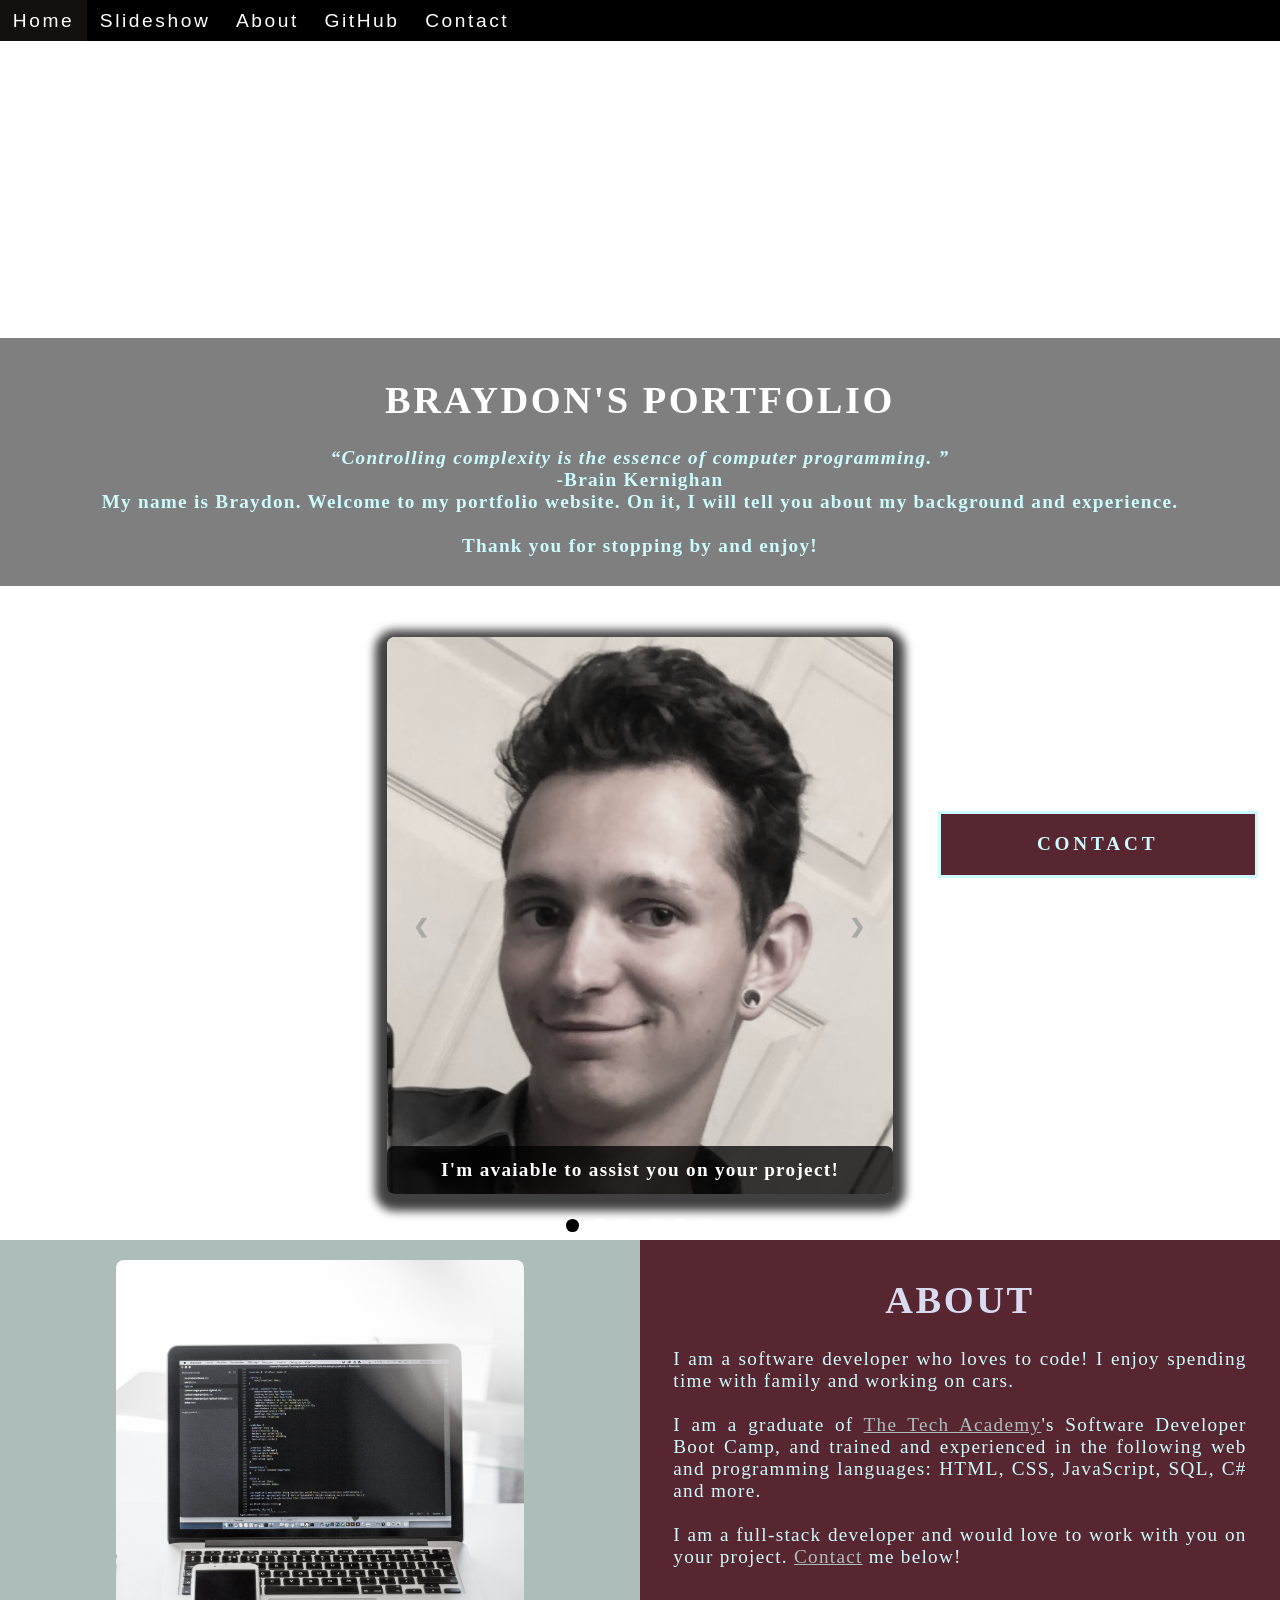
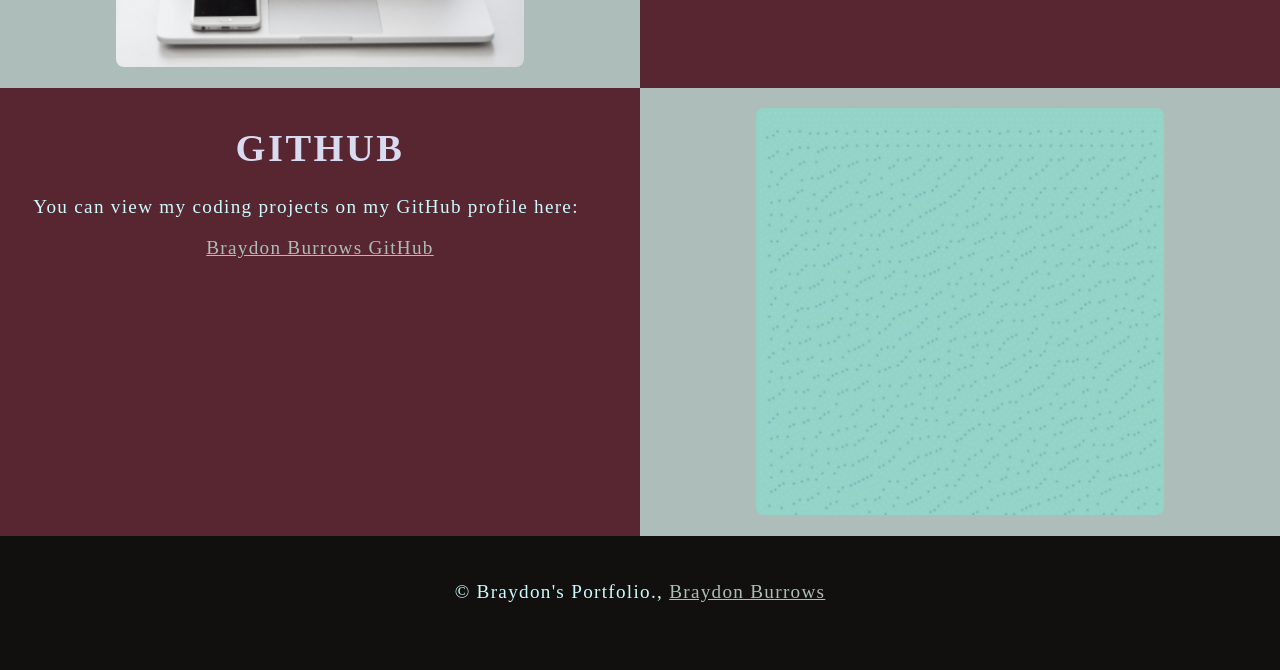
==== index.html @ d096a39b "Update index.html" ====
﻿<!DOCTYPE html>
<html>

<!-- Head -->
    <head>
        <meta charset="UTF-8">
        <title>Braydon Burrows </title>
        <link rel="stylesheet" type="text/css" href="./CSS/personal_port.css">
        <script src="./JS/Personal_Port.js"></script>
        <script src="https://ajax.googleapis.com/ajax/libs/jquery/3.4.0/jquery.min.js"></script> <!-- We use a little bit of jQuery on this site now -->
    </head>

<!-- Body -->
<body class="Background">
<!-- Fade in effect -->
<!-- This script and function controls our fade in effect -->
<script> 
    document.body.className += ' fade-out';
        $(function() {
            $('body').removeClass('fade-out');
        }
    );

</script>

    <!-- Navbar -->
        <div class="Navbar">
            <a class="active" href="#Home">Home</a>
            <a href="#Slideshow">Slideshow</a> <!-- This is a new section -->
            <a href="#About">About</a>
            <a href="#GitHub">GitHub</a>
            <a onclick="openForm()">Contact</a> <!-- This makes it so that our openForm function runs when we click Contact on the nav bar -->
        </div>

        <!-- This allows us to close the form when we click outside the navbar and first heading -->
 <div class="btn cancel" onclick="closeForm()">

<!-- Home -->
    <div id="Home">
        <br> <!-- Breaks inserted to add spacing between navbar and first heading -->
        <br>

<!-- Video -->
        
        <video autoplay muted loop id="Typing_Video"> <!-- Makes the video play automatically, on a loop and with no sound -->
            <source src="./video/Typing.mp4" type="video/mp4">
            Your browser does not support HTML5 video. <!-- Display message if video fails to run -->
        </video>
    </div>

<!-- Video text -->
        <div class="Video_Text">
            <h1 style="color: white;">Braydon's Portfolio</h1>
                <p>
                    <strong>
                        <center>
                            <q>Controlling complexity is the essence of computer programming.
                            </q>
                            <br>-Brain Kernighan
                            <br>
                            My name is Braydon. Welcome to my portfolio website. On it, I will tell you about my background and experience.<br>
                            <br>Thank you for stopping by and enjoy!
                        </center>
                    </strong>
                </p>
        </div>

<!-- Slideshow section -->
    <div id="Slideshow">
        <div id="Slideshow_Background">
            <div id="Slideshow_Container">

                <div class="mySlides fade">
                    <div class="Slide_Number">1 / 6</div>
                    <img class="Slide_Show_Images" src="./image/me.jpg" style="width: 100%;"> <!-- add image of self once I have one-->
                    <div class="text">I'm avaiable to assist you on your project!</div>
                </div>

                <div class="mySlides fade">
                    <div class="Slide_Number">2 / 6</div>
                    <img class="Slide_Show_Images" src="./image/HTML_CSS_and_JavaScript.jpeg" style="width: 100%;"> 
                    <div class="text">I am a full-stack software developer,<br> trained in:<br>HTML, CSS, JavaScript,</div>
                </div>

                <div class="mySlides fade">
                    <div class="Slide_Number">3 / 6</div>
                    <img class="Slide_Show_Images" src="./image/Python.png" style="width: 100%;"> 
                    <div class="text">the popular programming language Python,</div>
                </div>

                <div class="mySlides fade">
                    <div class="Slide_Number">4 / 6</div>
                    <img class="Slide_Show_Images" src="./image/C_Sharp_and_Dot_NET.png" style="width: 100%;"> 
                    <div class="text">C#, .NET Framework, ASP.NET, MVC,</div>
                </div>

                <div class="mySlides fade">
                    <div class="Slide_Number">5 / 6</div>
                    <img class="Slide_Show_Images" src="./image/SQL_and_Database.jpg" style="width: 100%;"> 
                    <div class="text">back end development, databases, and SQL.</div>
                </div>

                <div class="mySlides fade">
                    <div class="Slide_Number">6 / 6</div>
                    <img class="Slide_Show_Images" src="./image/Coding_1.jpg" style="width: 100%;"> 
                    <div class="text">
                        <a onclick="openForm()" href="#Contact" style="color: white;">Contact me now!</a>
                    </div>
                </div>

                <a class="Previous" onclick="plusSlides(-1)">&#10094</a>
                <a class="Next" onclick="plusSlides(1)">&#10095</a>

            </div>
        <br>

            <div style="text-align: center;">
                <span class="dot" onclick="currentSlide(1)"></span>
                <span class="dot" onclick="currentSlide(2)"></span>
                <span class="dot" onclick="currentSlide(3)"></span>
                <span class="dot" onclick="currentSlide(4)"></span>
                <span class="dot" onclick="currentSlide(5)"></span>
                <span class="dot" onclick="currentSlide(6)"></span>
           
            </div>
        </div>
    </div>

<!-- We included our JS function within this file to ensure it was given precedence, this function covers the slideshow -->
    <script>
        var slideIndex = 1;
            showSlides(slideIndex);
        function plusSlides(n) {
            showSlides(slideIndex += n);
        }
        function currentSlide(n) {
            showSlides(slideIndex = n);
        }
        function showSlides(n) {
            var i;
            var slides = document.getElementsByClassName("mySlides");
            var dots = document.getElementsByClassName("dot");
                if (n > slides.length) {slideIndex = 1}
                if (n < 1) {slideIndex = slides.length}
                    for (i = 0; i < slides.length;i++) {
                        slides[i].style.display = "none";
                    }
                    for (i = 0; i < dots.length;i++) {
                        dots[i].className = dots[i].className.replace(" active", "");
                    }
                slides[slideIndex-1].style.display = "block";
                dots[slideIndex-1].className += " active";
        }
    </script>

<!-- About section -->
        <div class="Row" id="About">
            <div class="Column_2"> <!-- Left column -->
               <img src="./image/Development.jpg" alt="Laptop">
            </div>

            <div class="Column_1"> <!-- Right column-->
                <h1>About</h1>
                    <p>I am a software developer who loves to code! I enjoy spending time with family and working on cars.<br><br>I am a graduate of <a href="https://www.learncodinganywhere.com" target="_blank">The Tech Academy</a>'s Software Developer Boot Camp, and trained and experienced in the following web and programming languages: HTML, CSS, JavaScript, SQL, C# and more.<br><br>I am a full-stack developer and would love to work with you on your project. <a href="#Contact">Contact</a> me below!</p>
            </div>
        </div>

<!-- GitHub section -->
    <div class="Row" id="GitHub">
        <div class="Column_1"> <!-- Left column-->
            <h1>GitHub</h1>
                <p>You can view my coding projects on my GitHub profile here:<br>
                    <center><a href="https://github.com/Godki0" target="_blank">Braydon Burrows GitHub</a></center></p>
        </div>

        <div class="Column_2"> <!-- Right column -->
              <a><img src="./Python/Circle.gif" alt="GitHub"></a>
        </div>
    </div>
</div>

<!-- Contact section -->
        <div id="Contact">
            <button onclick="openForm()" class="Pop_Up_Button"> CONTACT </button>
                <div class="form-popup" id="myForm">
                    <form action="https://formspree.io/mvoqajoy" method="POST" class="form-container"> <!-- Here we are using a free online service from https://formspree.io/ to send our contact form to an email address of our choosing - note: it will not run unless live on the internet, you have to push it to your online website first -->
                    <h1>Contact</h1>
                        <label for="name"><b>Name</b></label>
                        <input type="text" placeholder="Type your name here" name="name" required>
                        <label for="phone"><b>Phone</b></label>
                        <input type="text" placeholder="Enter your phone number here" name="phone">
                        <label for="email"><b>Email</b></label>
                        <input type="text" placeholder="Type your email address here" name="email" required>
                        <label for="message"><b>Message</b></label>
                        <input type="text" placeholder="Type your message here" name="message">

                        <button type="submit" class="btn">SUBMIT</button>
                        <button type="button" class="btn cancel" onclick="closeForm()">CLOSE</button>
                    </form>
                </div>
        </div>

<!-- Footer secton -->
        <footer>
            <p>
                <center>&copy Braydon's Portfolio., <a href="https://github.com/Godki0"> Braydon Burrows</a></center><br>
            </p>
        </footer>
</body>
</html>
---- CSS/personal_port.css ----
html {
    scroll-behavior: smooth; /* This ensures that the page scrolling is smooth when the nav bar is clicked */
}

/* Body */
body {
    margin: 0%; /* This ensures our site displays all the way to the edge of the browser screen */
    opacity: 1; /* This and transition affect the page loading fade in effect */
    transition: 3s opacity; /* This causes a 3 second fade in, you can change this time if you choose */
    letter-spacing: .2vw;
    font-family: Avant Garde, Helvetica;
    font-size: 1.5vw;
}

/* This section contributes to the fade effect for the page that occurs when the page is loaded */
body.fade-out {
    opacity: .1; /* This sets the level of opacity at the start of page load */
    transition: none;
}

/* Navbar */
.Navbar {
    overflow: hidden; /* This ensures that any content that overflows beyond the boundary of our navbar is not displayed */
    background-color: black; /* This colors the navbar black */
    position: fixed; /* This keeps the navbar at the top of the screen as we scroll */
    top: 0; /* This ensures no space is displayed above the navbar */
    width: 100%; /* This makes the navbar span the entire width of the page */
    z-index: 1; /* This ensures other elements don't display over the navbar */
    position: fixed;
    -webkit-animation: moveNav 5s;
    animation: moveNav 5s;
}

/* Navbar text */
.Navbar a {
    float: left; /* This specifies that the text floats on the Left on the navbar */
    display: block; /* This ensures that other text will be displayedon the same line or row, instead of a new line */
    color: white; /* this is the font color for text on our navbar */
    padding: .75vw 1vw; /* This adds padding around our text */
    text-decoration: none; /* This gets rid of the underlines under the text on our navbar */
    font-family: Avant Garde, Helvetica; /* This specifies the font family for text on our navbar */
    font-size: 1.5vw; /* This specifies the font size for the text on our navbar */
    text-align: center; /* This centers the text within its container */
    position: relative;
    -webkit-animation: movenavText 5.75s;
    animation: movenavText 5.75s;
    letter-spacing: .2vw;
}

/* The animation effect for moving the navbar in from above the top screen upon page load */
@keyframes moveNav {
    from {left: -100vw;}
    to {left: 0vw;}
}

/* This animation effect for moving the navbar in from above the top of the screen upon page load */
@keyframes movenavText {
    from {top: -100vw;}
    to {top: 0vw;}
}

@keyframes movevideoText {
    from {top: -100vw;}
    to {top: 0px;}
}

/* Navbar hover effect */
.Navbar a:hover {
    background-color: #d9dbf1; /* This defines the background color that will display when you hover over the text on the navbar */
    color: red; /* This defines the font color that will display when you hover over the text on the navbar */
    font-weight: bold; /* This makes the text on the navbar bold when hovered over */
    cursor: pointer;
    -webkit-transition-duration: 1s;
    transition-duration: 1s;
}

/* Navbar home button */
.Navbar a.active { /* The active selector styles a link */
    background-color: #12100e; /* This specifies the background color behind the Home button on the navbar */
}

@keyframes zoominoutsinglefeatured {
    0% {
        transform: scale(1.5,1.5);
    }
    100% {
        transform: scale(1,1);
    }
}

/* video */
#Typing_Video {
    position: fixed; /* This fixes our video to the page */
    right: 0; /* This ensures no space between the edge of the video and the edge of the page */
    bottom: 0; /* This ensures no space between the edge of the video and the edge of the page */
    min-height: 100%; /* This ensures the video is displayed across the full height of the page */
    top: 0;
    z-index: -1;
    animation: zoominoutsinglefeatured 5s;
}

/* Text over the video */
.Video_Text {
    background: rgba(0, 0, 0, 0.5); /* This provides a semi-transparent background for the text to sit over */
    color: #ccfbfe;
    width: 100%;
    padding-top: .1vh; /* This adds padding around text so that the background goes slightly beyond the text */
    padding-bottom: 1vh;
    margin-top: 23%;
    position: relative;
    -webkit-animation: moveNav 4s;
    animation: movevideoText 4s;
}

/* Slideshow Styling */
#Slideshow_Background {
    background-color: rgba(255, 255, 255, 0.35); / * This creates a slightly traanparent white background that's placed over the video */
}

.mySlides {
    display: none;
}

@-webkit-keyframes fade {
    from {opacity: .4;}
    to {opacity: 1;}
}

@keyframes fade {
    from {opacity: .4;}
    to {opacity: 1;}
}

/* Slideshow section / container */
#Slideshow_Container {
    width: 39.5vw;
    height: auto;
    padding-top: 4%;
    position: relative;
    margin: auto;
}

/* Images contained within slideshow */
.Slide_Show_Images {
    vertical-align: middle;
    height: auto;
    box-shadow: 0px 5px 10px 12px rgba(0, 0, 0, .75);
}

/* Next and previous buttons */
.Previous, .Next {
    cursor: pointer;
    position: absolute;
    top: 50%;
    width: auto;
    padding: 2vw;
    margin-top: -0vw;
    color: darkgray;
    font-weight: bold;
    font-size: 1.5vw;
    border-radius: 0 3px 3px 0;
    user-select: none;
    transition: 0.6s ease;
}

/* Positioning the right-hand next button */
.Next {
    right: 0;
    border-radius: 3px 0 0 3px;
}

/* Hover effect on slide show buttons */
.Previous:hover, .Next:hover {
    background-color: rgba(0, 0, 0, 0.8);
    color: white;
}

/* Slideshow text */
.text {
    color: white;
    padding: 1vw;
    position: absolute;
    bottom: 0;
    width: 100%;
    text-align: center;
    font-family: Perpetua, Rockwell Extra Bold;
    letter-spacing: .1vw;
    font-size: 1.5vw;
    background-color: rgba(0, 0, 0, 0.75);
    font-weight: bold;
    border-radius: 7px 7px 7px 7px;
}

/* Number text (1/6,2/6,3/6, etc.)- we have set this display to none = hidden */
.Slide_Number {
    color: white;
    position: absolute;
    top: 0;
    font-family: Perpetua, Rockwell Extra Bold;
    letter-spacing: .1vw;
    font-size: 1.5vw;
    font-weight: bold;
    display: none;
}

/* The dots under the slideshow */
.dot {
    cursor: pointer;
    height: 1vw;
    width: 1vw;
    margin: .25vw;
    background-color: white;
    border-radius: 50%;
    display: inline-block;
    transition: background-color 0.6s ease;
    position: relative;
    z-index: 1;
}

/*Hover effect for slideshow dots */
.active, .dot:hover {
    background-color: black;
}

/*fading animation for slideshow */
.fade {
    -webkit-animation-name: fade;
    -webkit-animation-duration: 1.5s;
    animation-name: fade;
    animation-duration: 1.5s;
}

/* Table - this section covers the styling of the columns and rows within our tables */
* { /* The asterisk is a universal selector that applies this effect to all elements on the page */
    box-sizing: border-box; /* This creates a box with a border within which we will place most of our text */
}

.Column_1 {
    float: left;
    width: 50%; /* This ensures one column takes up half the page width */
    padding: 1.6%;
    height: 448px; /* This sets the height of our column at 400 pixels- if you change the text widthin the columns, you will need to adjust the column heights accordingly */
    background-color: #582630;
}

.Column_2 {
    float: left;
    width: 50%;
    padding: 1.6%;
    height: 448px;
    background-color: #acbdba;
}


.Row:after { /* This inserts something after the content of selected elements */
    content: ""; /* By leaving this blank, we are allowing the footer (covered lower down) to be displayed - removing it makes the footer overwrite a column */
    display: table; /* The display property specifies the type of display behavior; the table value tells the browser to treat the element as a table */
    clear: both; /* This clears any other elements from floating on the left or right of an element */
}

/* Heading 1 elements */
h1 {
    text-transform: uppercase; /* We are capitalizing our headings */
    font-family: "Trebuchet MS", Optima;
    text-align: center;
    margin-top: 3%; /* We are adding small margin above the headings */
    color: #d9dbf1;
}

/* Paragraph elements */
p {
    font-family: Perpetua, Rockwell Extra Bold;
    text-align: justify;
    letter-spacing: .1vw; /* This expands the text slightly */
    font-size: 1.5vw;
    padding-left: 1vw;
    padding-right: 1vw;
    color: #ccfbfe;
}

/* Center align elements - this embraces all centered text */
center {
    font-family: Perpetua, Rockwell Extra Bold;
    text-align: center;
    letter-spacing: .1vw;
    font-size: 1.5vw;
    padding-left: 5vw;
    padding-right: 5vw;
}

/* Anchor elements */
a {
    color: #acbdba; /* We are ensuring all links are grayish */
}

/* Qutation elements */
q {
    font-style: italic;
    font-weight: bold;
}

/* Images elements */
img {
    filter: grayscale(75%); /* This rids our pictures of 75% of their color */
    border-radius: 8px; /* This cuaes our images to have slightly rounded edges */
    max-width: 100%;
    height: 100%;
    margin: auto auto auto auto; /* This in combination with margin-right: auto centers our images */
    display: block; /* By specifying block display we can ensure our images are able to be centered */
}

/* Center align element hover */
center:hover {
    transition: transform 2s;
    transform: scale(1.1);
}

/* Pargraph element hover effect */
p:hover {
    color: #00004d;
    transition: transform 1s;
    transform: scale(1.01);
}

/* Heading 1 element hover effect */
h1:hover {
    color: black;
    font-weight: normal; /* Makes the text no longer bold when hovered over */
}

/* Image element hover effect */
img:hover {
    filter: grayscale(5%); /*brings back most of the image color when hovered over */
    transition: transform 1s;
    transform: scale(1.1);
}

/* Contact form styling */

@keyframes movePopup {
    from {right: -40vw;}
    to {bottom: 1.75vw;}
}

/* Button used to open the contact form - fixed at the bottom of the page */
.Pop_Up_Button {
    bottom: 1.75vw;
    right: 1.75vw;
    width: 25vw;
    background-color: #582630;
    color: #ccfbfe;
    border: solid;
    cursor: pointer;
    position: fixed;
    -webkit-animation: movePopup 5s;
    animation: movePopup 5s;
}

/* The popup form- hidden by default */
.form-popup {
    border: 3px solid #f0f1f0;
    z-index: 8;
    display: none;
    position: fixed;
    bottom: 6px;
    right: 6px;
}

/* form styling */
.form-container {
    max-width: 49vw;
    padding: 9px;
    background-color: #582630;
    color: #ccfbfe;
}

/* Input fields */ 
.form-container input[type=text], .form-container input[type=password] {
    width: 100%;
    padding: .93vw;
    margin: .6vw 0 .6vw 0;
    border: none;
    background: Gainsboro;
    font-family: Helvetica, Avant Garde;
    font-size: 1vw;
}

/* Submit button */
.form-container .btn {
    background-color: white;
    color: black;
    border-color: black;
    margin-bottom: 1vh;
}

/* Close button */
.form-container .cancel {
    background-color: black;
    color: white;
    border-color: gray;
}

/*button styling */
button {
    font-family: "Trebuchet MS", Optima;
    letter-spacing: .3vw;
    font-size: 1.5vw;
    font-weight: bold;
    padding: 1.5vw 1.5vw;
    border-style: solid;
    cursor: pointer;
    width: 100%;
    height: auto;
}

/* Hover effect for  button */
button:hover, .form-container .btn:hover {
    color: white;
    background-color: black;
    -webkit-transition-duration: 1s;
    transition-duration: 1s;
    border-style: solid;
    border-color: silver;
}
.form-container .cancel:hover {
    color: white;
    background-color: darkred;
    -webkit-transition-duration: 1s;
    transition-duration: 1s;
    border-style: solid;
    border-color: black;
}

/* Footer element */
footer {
    padding: 2%;
    background-color: #12100e;
    color: #ccfbfe;
}
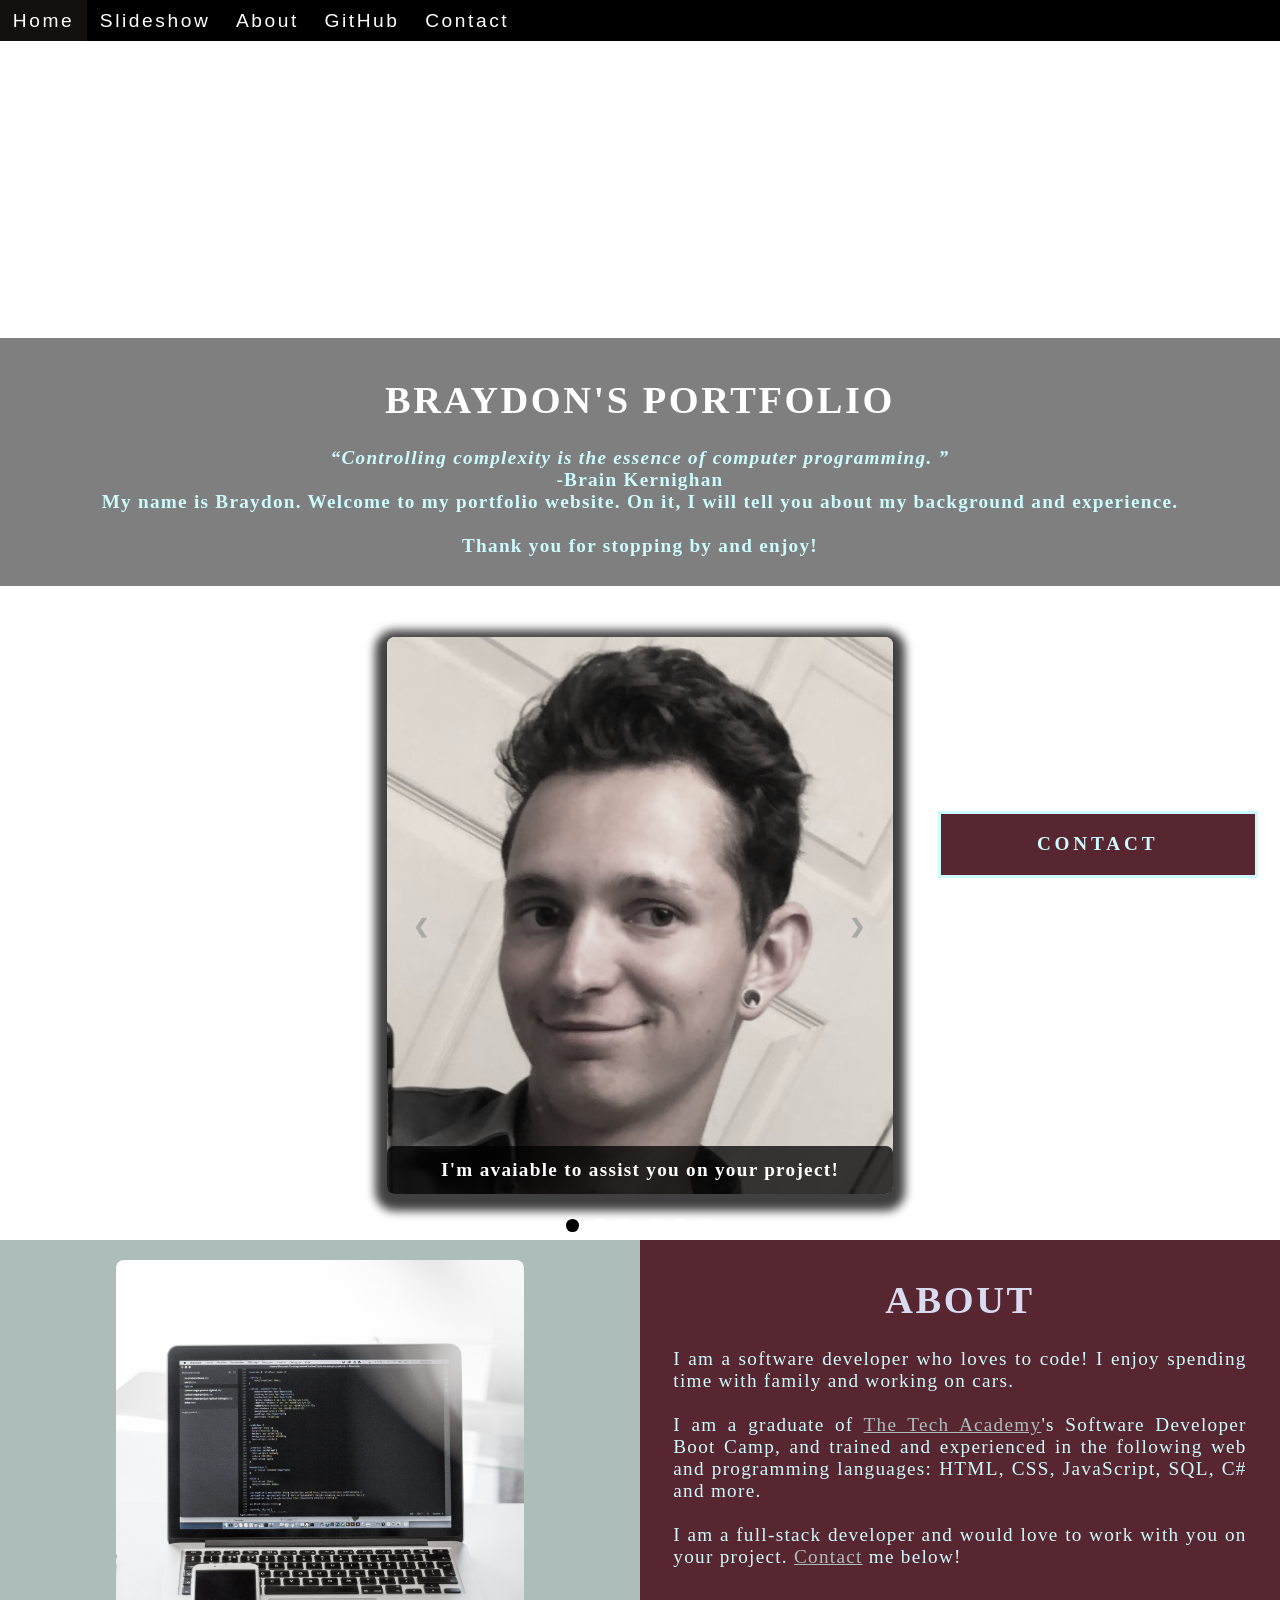
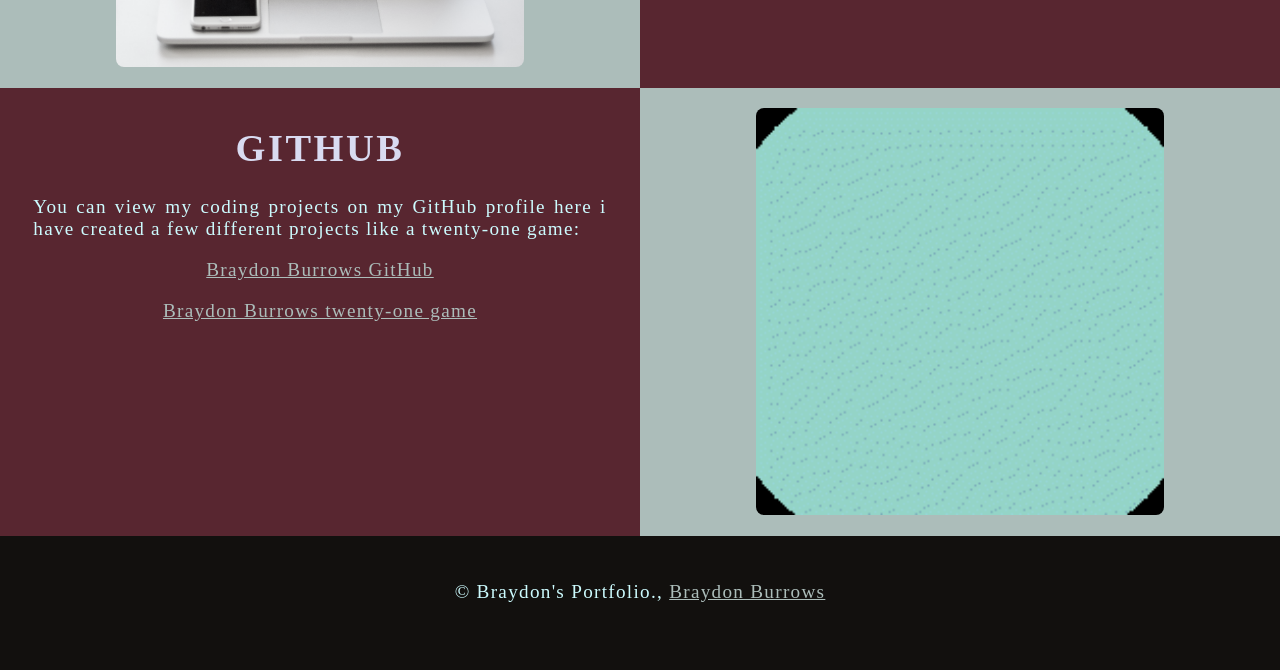
==== commit d5a5e482: "updated some wording" ====
--- a/index.html
+++ b/index.html
@@ -169,8 +169,9 @@
     <div class="Row" id="GitHub">
         <div class="Column_1"> <!-- Left column-->
             <h1>GitHub</h1>
-                <p>You can view my coding projects on my GitHub profile here:<br>
+                <p>You can view my coding projects on my GitHub profile here i have created a few different projects like a twenty-one game:<br>
                     <center><a href="https://github.com/Godki0" target="_blank">Braydon Burrows GitHub</a></center></p>
+                    <center><a href="https://github.com/Godki0/The-Tech-Academy-C-Sharp-Coding-Projects/tree/master/TwentyOne" target="_blank">Braydon Burrows twenty-one game</a></center></p>
         </div>
 
         <div class="Column_2"> <!-- Right column -->
--- a/CSS/personal_port.css
+++ b/CSS/personal_port.css
@@ -114,7 +114,7 @@
 
 /* Slideshow Styling */
 #Slideshow_Background {
-    background-color: rgba(255, 255, 255, 0.35); / * This creates a slightly traanparent white background that's placed over the video */
+    background-color: rgba(255, 255, 255, 0.35);  /* This creates a slightly tranparent white background that's placed over the video */
 }
 
 .mySlides {
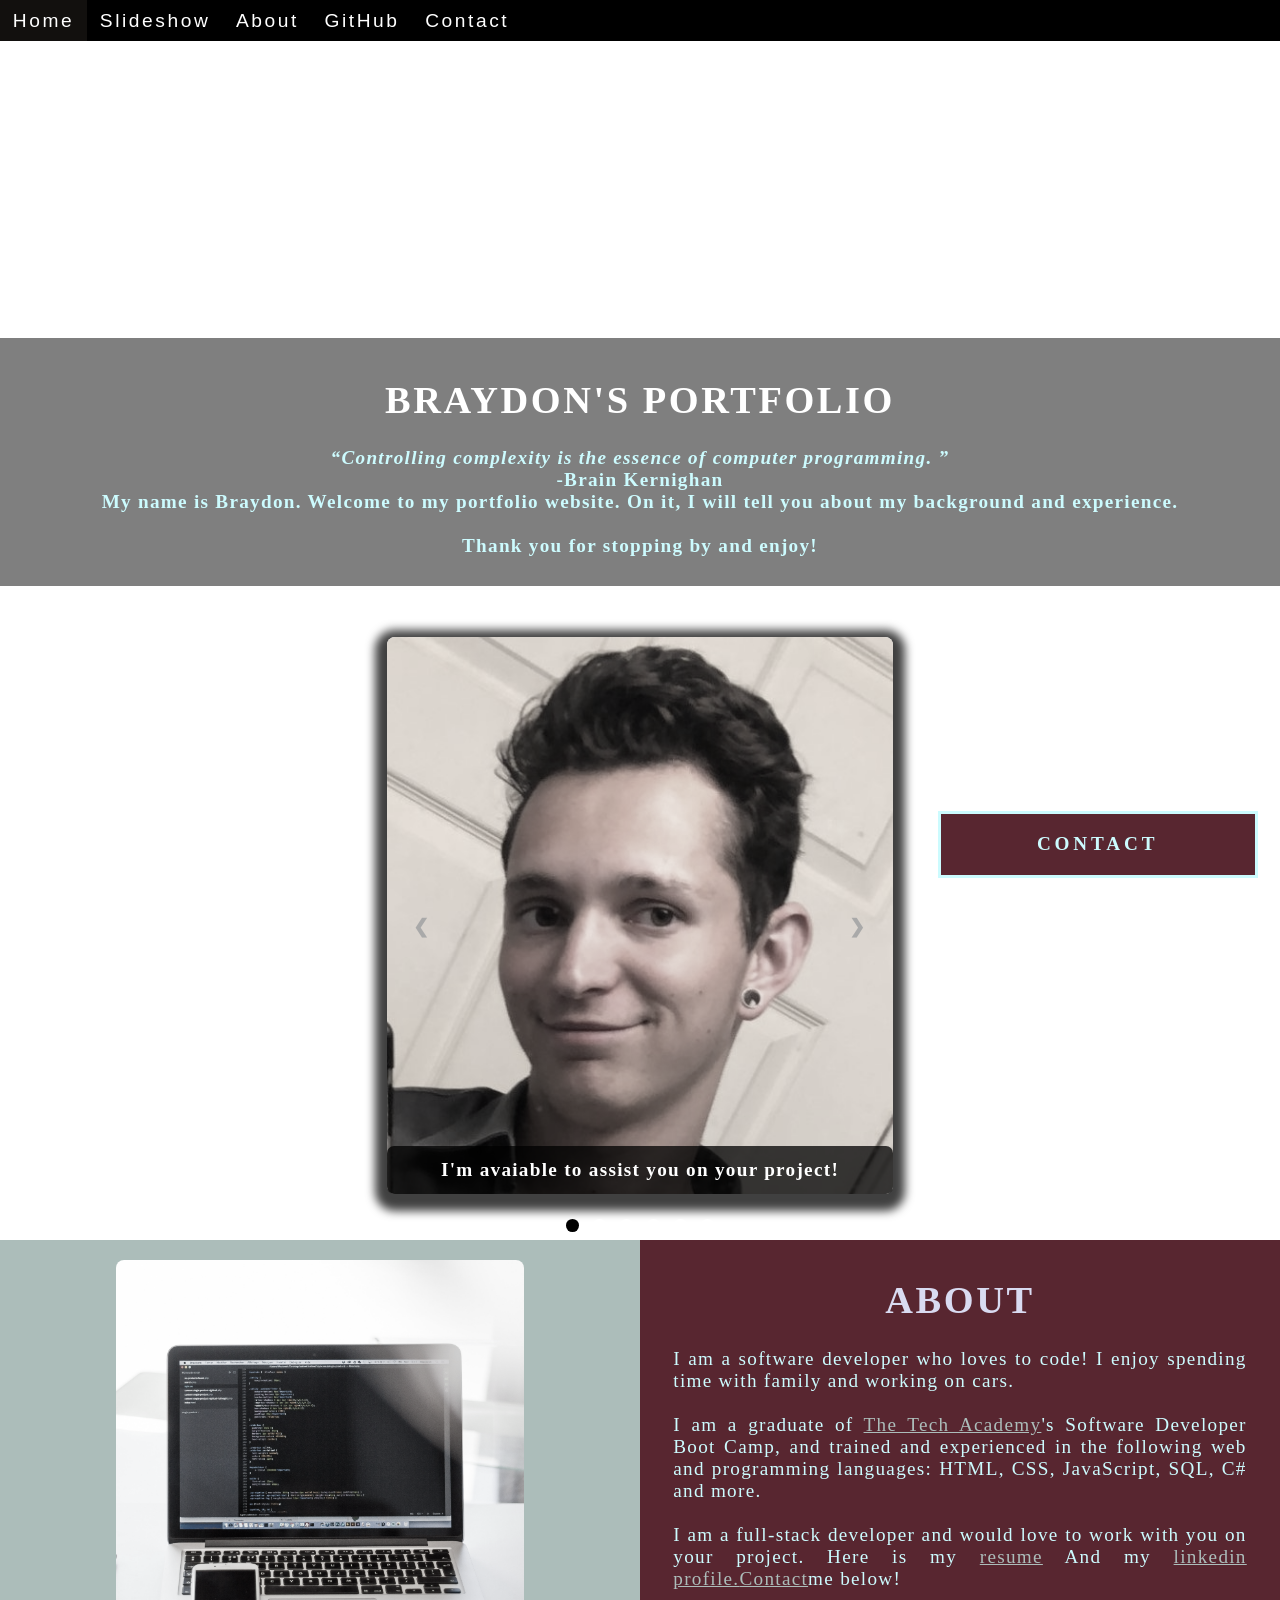
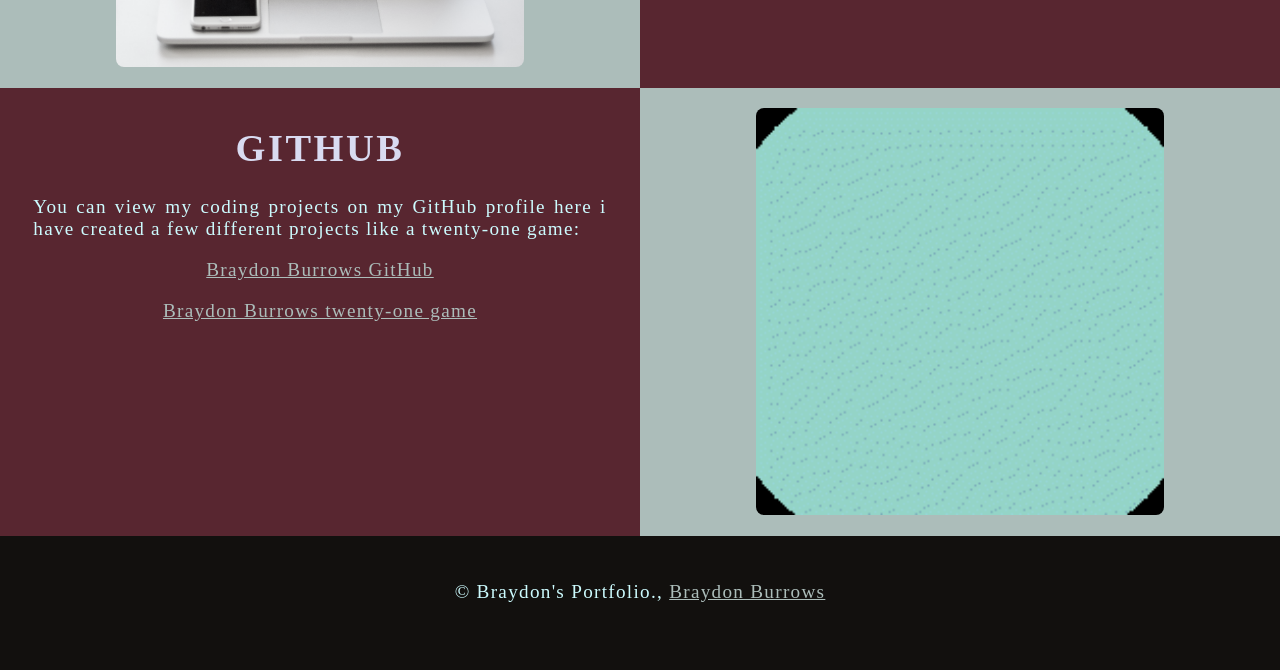
==== commit 25de308d: "Add link to resume and linkedin profile" ====
--- a/index.html
+++ b/index.html
@@ -161,7 +161,7 @@
 
             <div class="Column_1"> <!-- Right column-->
                 <h1>About</h1>
-                    <p>I am a software developer who loves to code! I enjoy spending time with family and working on cars.<br><br>I am a graduate of <a href="https://www.learncodinganywhere.com" target="_blank">The Tech Academy</a>'s Software Developer Boot Camp, and trained and experienced in the following web and programming languages: HTML, CSS, JavaScript, SQL, C# and more.<br><br>I am a full-stack developer and would love to work with you on your project. <a href="#Contact">Contact</a> me below!</p>
+                    <p>I am a software developer who loves to code! I enjoy spending time with family and working on cars.<br><br>I am a graduate of <a href="https://www.learncodinganywhere.com" target="_blank">The Tech Academy</a>'s Software Developer Boot Camp, and trained and experienced in the following web and programming languages: HTML, CSS, JavaScript, SQL, C# and more.<br><br>I am a full-stack developer and would love to work with you on your project. Here is my <a href="https://docs.google.com/document/d/10KqogjrzbORxkMAIIRWmSnVV9qD3PQpdO1aMi8Q0F5k/edit?usp=sharing" target="_blank">resume</a> And my <a href="" target="_blank">linkedin profile.</a><a href="#Contact">Contact</a>me below!</p>
             </div>
         </div>
 
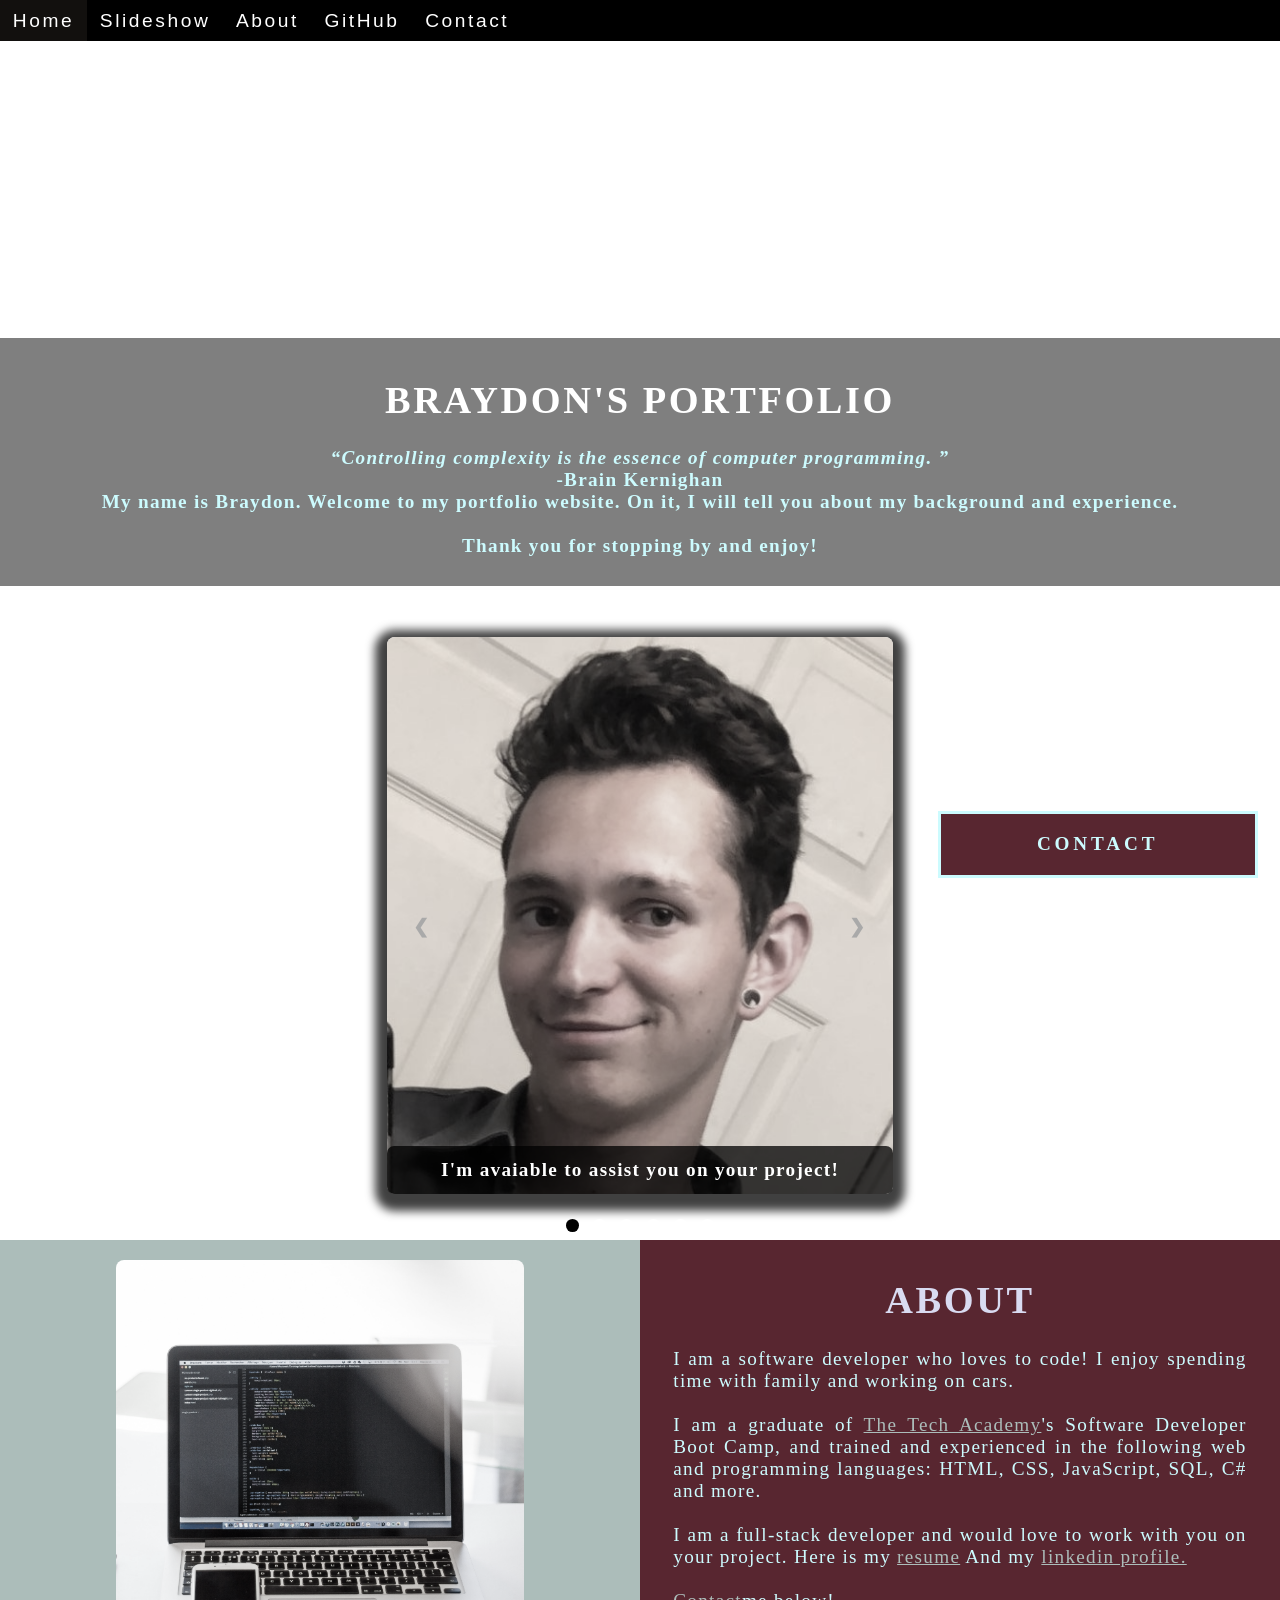
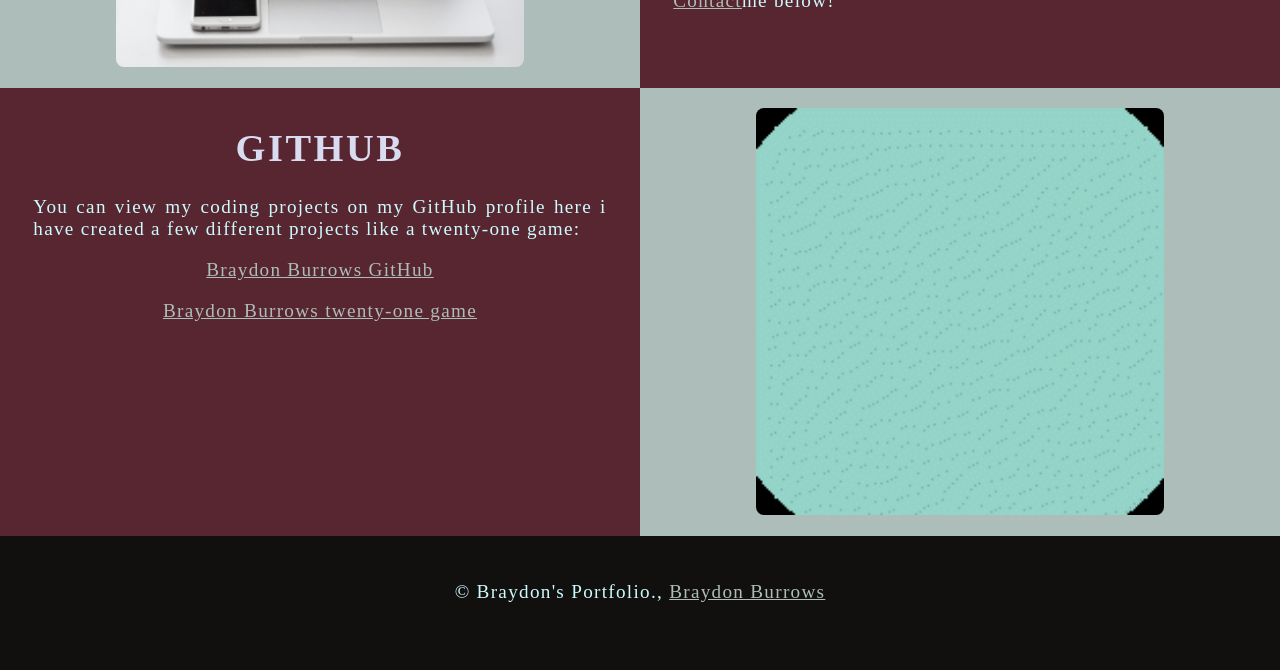
==== commit 3364704f: "Update index.html" ====
--- a/index.html
+++ b/index.html
@@ -161,7 +161,7 @@
 
             <div class="Column_1"> <!-- Right column-->
                 <h1>About</h1>
-                    <p>I am a software developer who loves to code! I enjoy spending time with family and working on cars.<br><br>I am a graduate of <a href="https://www.learncodinganywhere.com" target="_blank">The Tech Academy</a>'s Software Developer Boot Camp, and trained and experienced in the following web and programming languages: HTML, CSS, JavaScript, SQL, C# and more.<br><br>I am a full-stack developer and would love to work with you on your project. Here is my <a href="https://docs.google.com/document/d/10KqogjrzbORxkMAIIRWmSnVV9qD3PQpdO1aMi8Q0F5k/edit?usp=sharing" target="_blank">resume</a> And my <a href="" target="_blank">linkedin profile.</a><a href="#Contact">Contact</a>me below!</p>
+                    <p>I am a software developer who loves to code! I enjoy spending time with family and working on cars.<br><br>I am a graduate of <a href="https://www.learncodinganywhere.com" target="_blank" rel="noopener noreferrer">The Tech Academy</a>'s Software Developer Boot Camp, and trained and experienced in the following web and programming languages: HTML, CSS, JavaScript, SQL, C# and more.<br><br>I am a full-stack developer and would love to work with you on your project. Here is my <a href="https://docs.google.com/document/d/10KqogjrzbORxkMAIIRWmSnVV9qD3PQpdO1aMi8Q0F5k/edit?usp=sharing" target="_blank" rel="noopener noreferrer">resume</a> And my <a href="https://www.linkedin.com/in/braydon-burrows-b851551a2/" target="_blank" rel="noopener noreferrer">linkedin profile.</a><br><br><a href="#Contact">Contact</a>me below!</p>
             </div>
         </div>
 
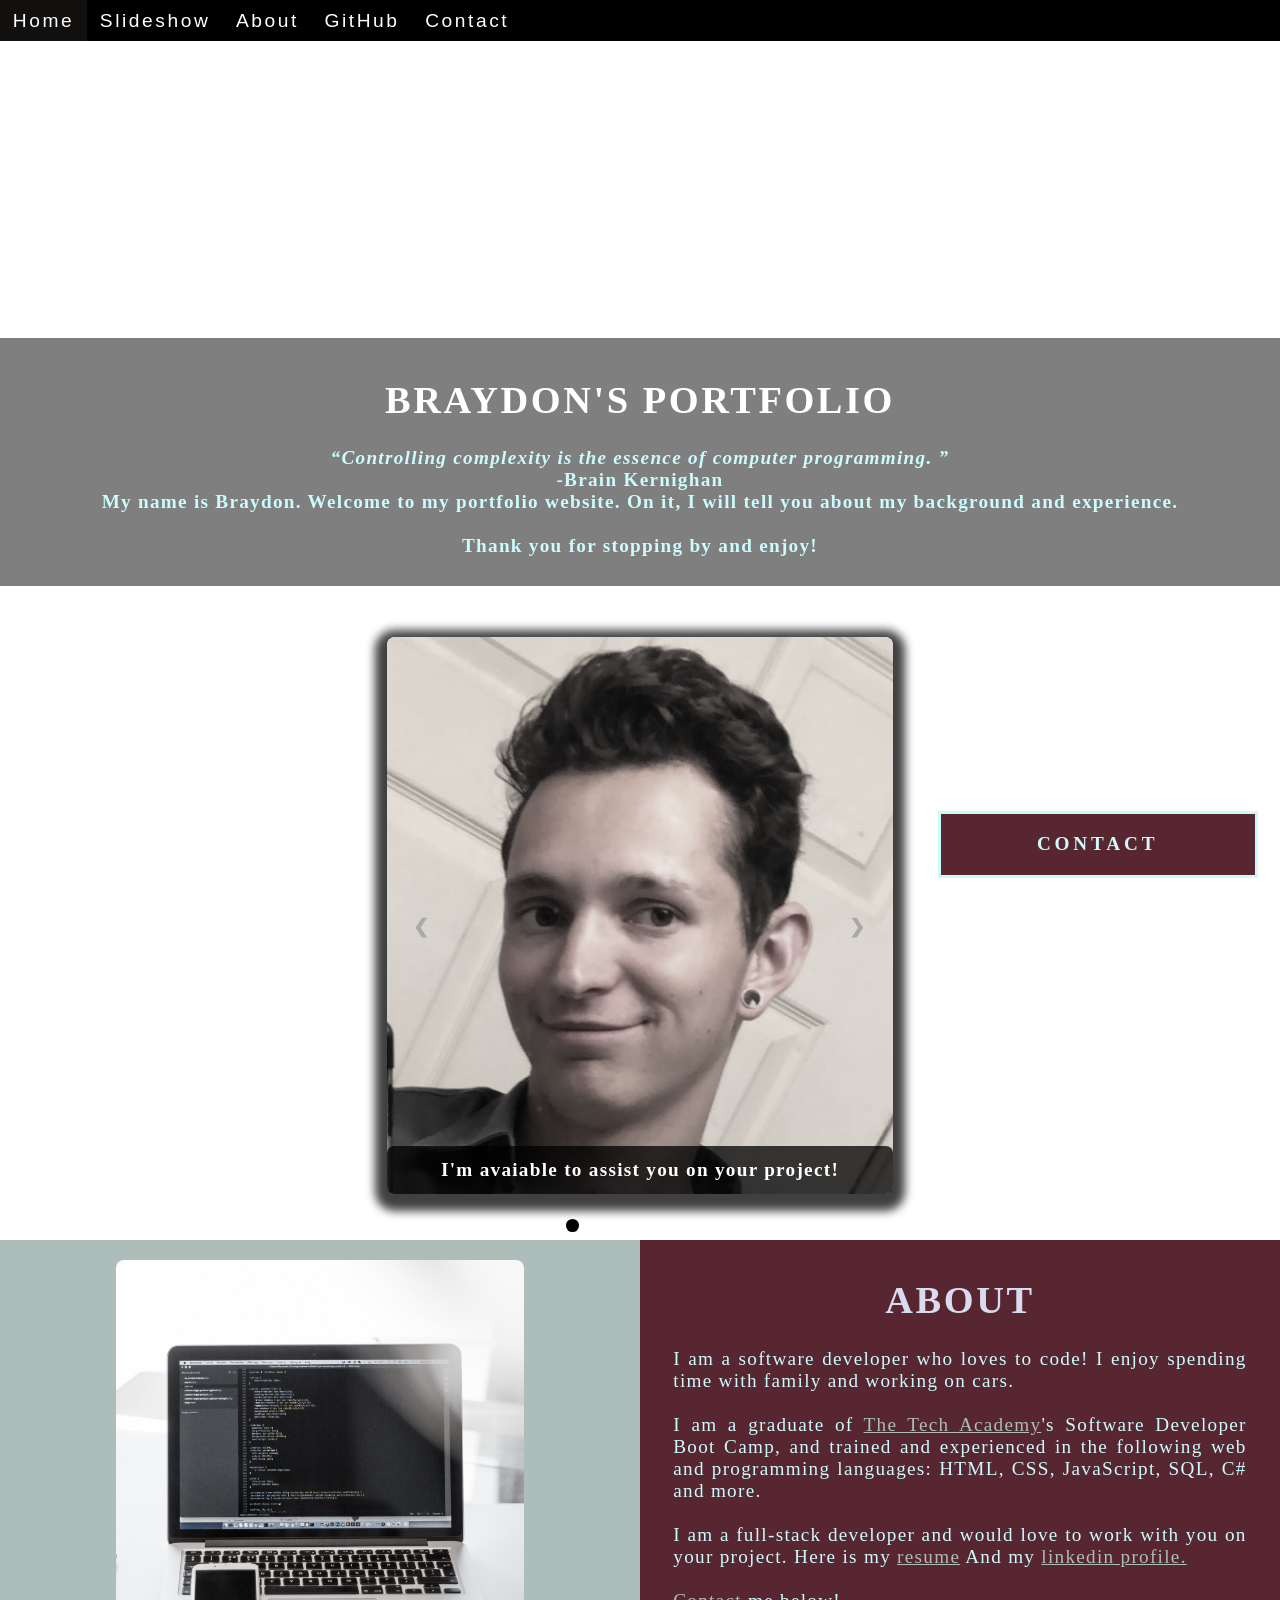
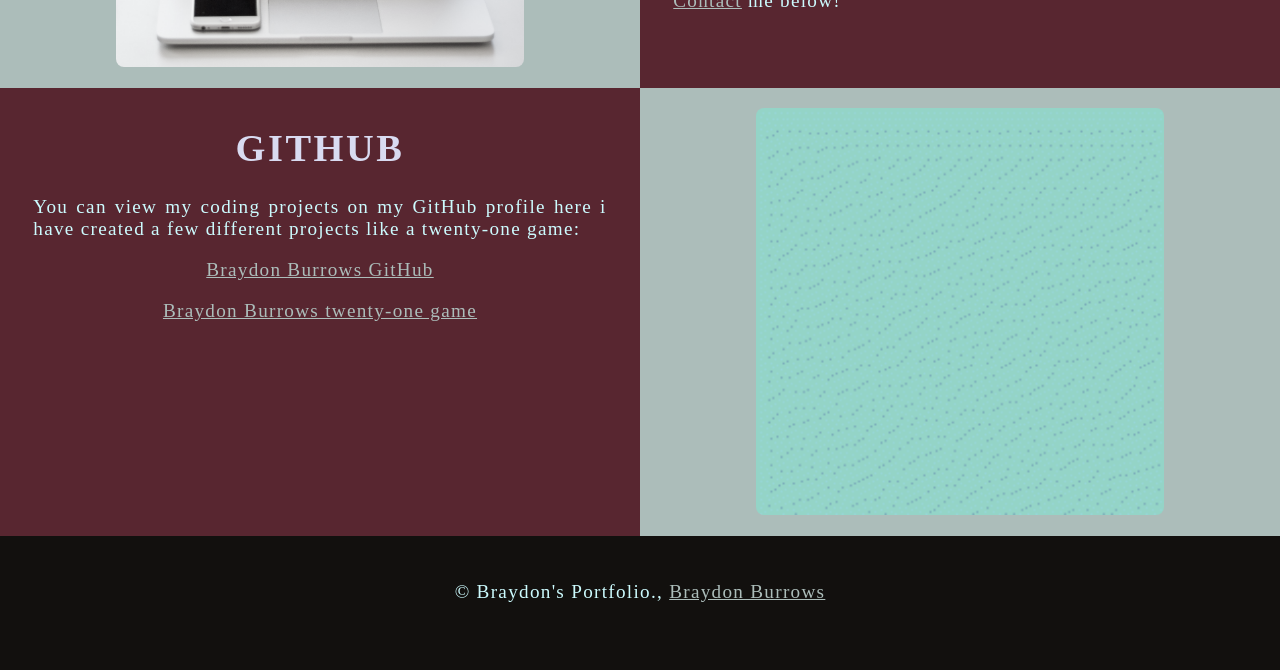
==== commit 311fc937: "Update index.html" ====
--- a/index.html
+++ b/index.html
@@ -161,7 +161,7 @@
 
             <div class="Column_1"> <!-- Right column-->
                 <h1>About</h1>
-                    <p>I am a software developer who loves to code! I enjoy spending time with family and working on cars.<br><br>I am a graduate of <a href="https://www.learncodinganywhere.com" target="_blank" rel="noopener noreferrer">The Tech Academy</a>'s Software Developer Boot Camp, and trained and experienced in the following web and programming languages: HTML, CSS, JavaScript, SQL, C# and more.<br><br>I am a full-stack developer and would love to work with you on your project. Here is my <a href="https://docs.google.com/document/d/10KqogjrzbORxkMAIIRWmSnVV9qD3PQpdO1aMi8Q0F5k/edit?usp=sharing" target="_blank" rel="noopener noreferrer">resume</a> And my <a href="https://www.linkedin.com/in/braydon-burrows-b851551a2/" target="_blank" rel="noopener noreferrer">linkedin profile.</a><br><br><a href="#Contact">Contact</a>me below!</p>
+                    <p>I am a software developer who loves to code! I enjoy spending time with family and working on cars.<br><br>I am a graduate of <a href="https://www.learncodinganywhere.com" target="_blank" rel="noopener noreferrer">The Tech Academy</a>'s Software Developer Boot Camp, and trained and experienced in the following web and programming languages: HTML, CSS, JavaScript, SQL, C# and more.<br><br>I am a full-stack developer and would love to work with you on your project. Here is my <a href="https://docs.google.com/document/d/10KqogjrzbORxkMAIIRWmSnVV9qD3PQpdO1aMi8Q0F5k/edit?usp=sharing" target="_blank" rel="noopener noreferrer">resume</a> And my <a href="https://www.linkedin.com/in/braydon-burrows-b851551a2/" target="_blank" rel="noopener noreferrer">linkedin profile.</a><br><br><a href="#Contact">Contact</a> me below!</p>
             </div>
         </div>
 
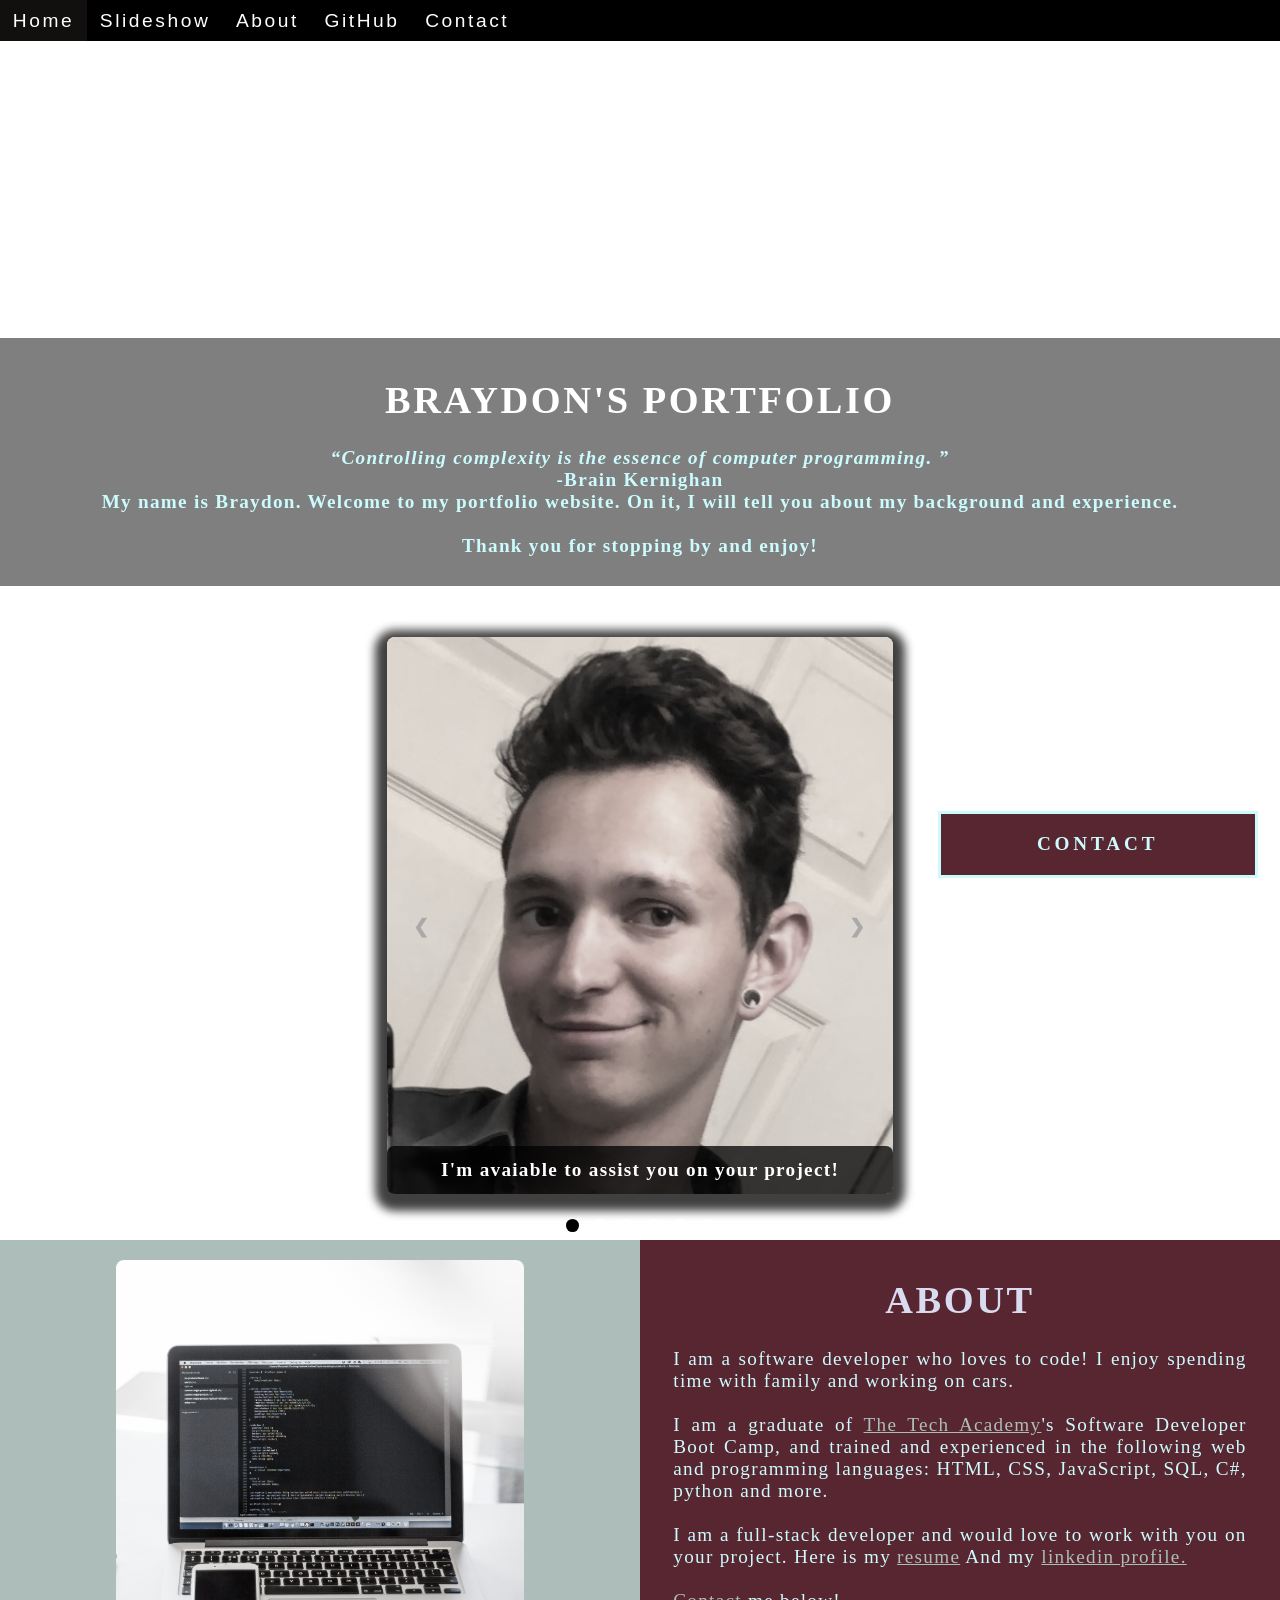
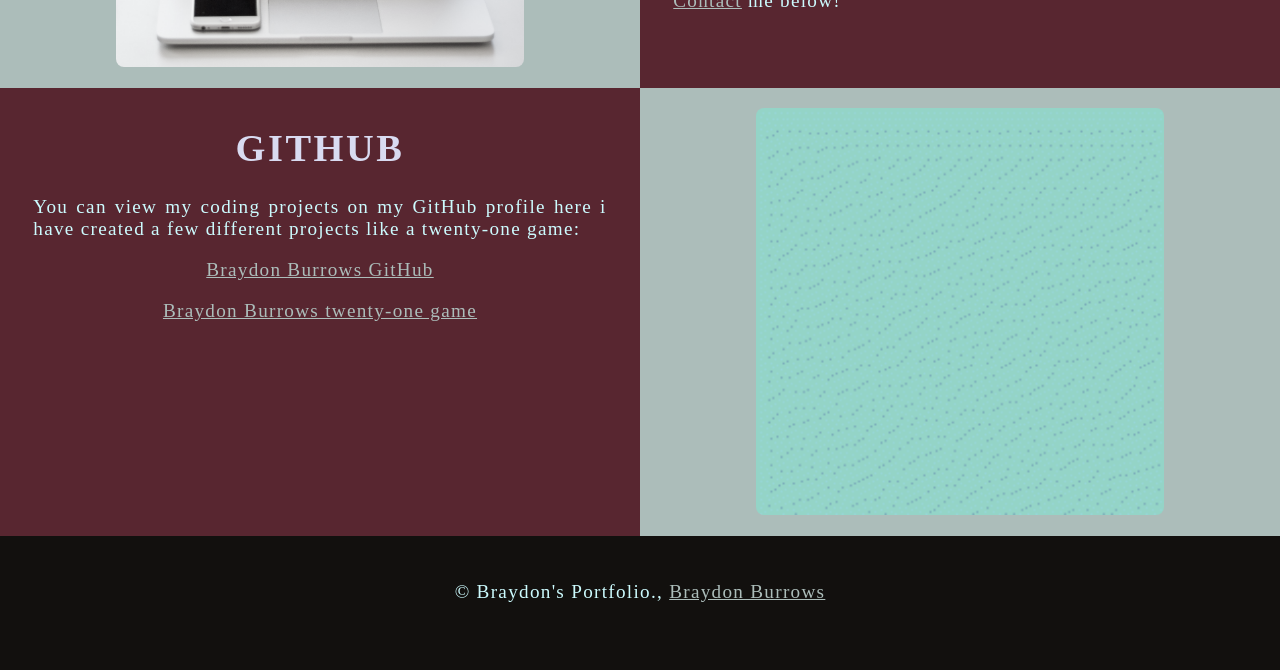
==== commit bcdaa063: "Update index.html" ====
--- a/index.html
+++ b/index.html
@@ -161,7 +161,7 @@
 
             <div class="Column_1"> <!-- Right column-->
                 <h1>About</h1>
-                    <p>I am a software developer who loves to code! I enjoy spending time with family and working on cars.<br><br>I am a graduate of <a href="https://www.learncodinganywhere.com" target="_blank" rel="noopener noreferrer">The Tech Academy</a>'s Software Developer Boot Camp, and trained and experienced in the following web and programming languages: HTML, CSS, JavaScript, SQL, C# and more.<br><br>I am a full-stack developer and would love to work with you on your project. Here is my <a href="https://docs.google.com/document/d/10KqogjrzbORxkMAIIRWmSnVV9qD3PQpdO1aMi8Q0F5k/edit?usp=sharing" target="_blank" rel="noopener noreferrer">resume</a> And my <a href="https://www.linkedin.com/in/braydon-burrows-b851551a2/" target="_blank" rel="noopener noreferrer">linkedin profile.</a><br><br><a href="#Contact">Contact</a> me below!</p>
+                    <p>I am a software developer who loves to code! I enjoy spending time with family and working on cars.<br><br>I am a graduate of <a href="https://www.learncodinganywhere.com" target="_blank" rel="noopener noreferrer">The Tech Academy</a>'s Software Developer Boot Camp, and trained and experienced in the following web and programming languages: HTML, CSS, JavaScript, SQL, C#, python and more.<br><br>I am a full-stack developer and would love to work with you on your project. Here is my <a href="https://docs.google.com/document/d/10KqogjrzbORxkMAIIRWmSnVV9qD3PQpdO1aMi8Q0F5k/edit?usp=sharing" target="_blank" rel="noopener noreferrer">resume</a> And my <a href="https://www.linkedin.com/in/braydon-burrows-b851551a2/" target="_blank" rel="noopener noreferrer">linkedin profile.</a><br><br><a href="#Contact">Contact</a> me below!</p>
             </div>
         </div>
 
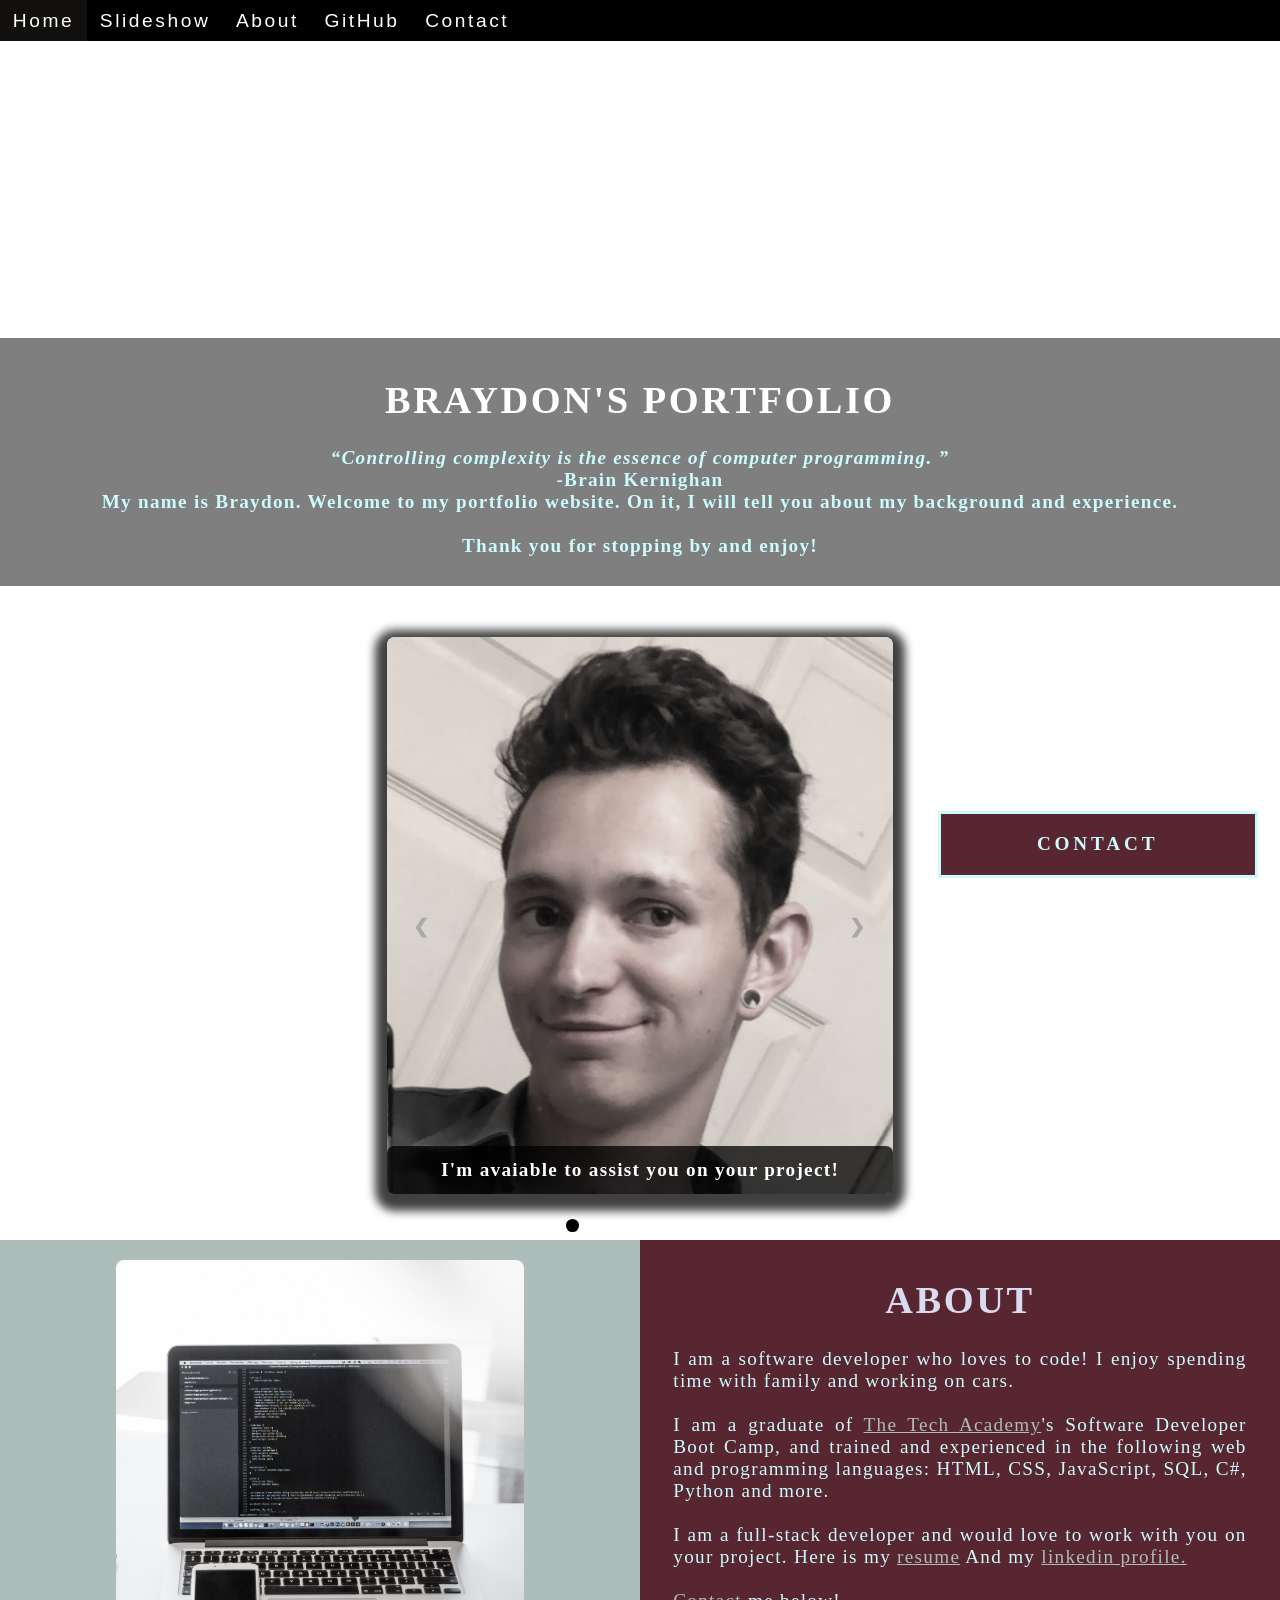
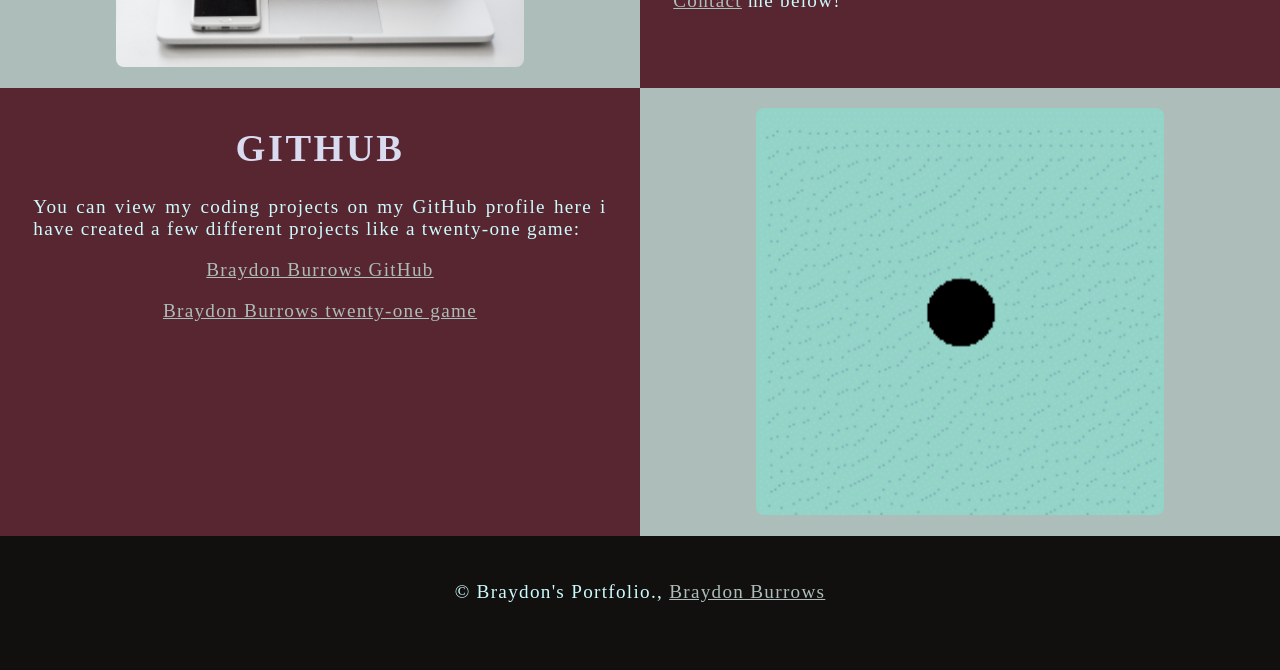
==== commit 73aeeb9e: "Update index.html" ====
--- a/index.html
+++ b/index.html
@@ -161,7 +161,7 @@
 
             <div class="Column_1"> <!-- Right column-->
                 <h1>About</h1>
-                    <p>I am a software developer who loves to code! I enjoy spending time with family and working on cars.<br><br>I am a graduate of <a href="https://www.learncodinganywhere.com" target="_blank" rel="noopener noreferrer">The Tech Academy</a>'s Software Developer Boot Camp, and trained and experienced in the following web and programming languages: HTML, CSS, JavaScript, SQL, C#, python and more.<br><br>I am a full-stack developer and would love to work with you on your project. Here is my <a href="https://docs.google.com/document/d/10KqogjrzbORxkMAIIRWmSnVV9qD3PQpdO1aMi8Q0F5k/edit?usp=sharing" target="_blank" rel="noopener noreferrer">resume</a> And my <a href="https://www.linkedin.com/in/braydon-burrows-b851551a2/" target="_blank" rel="noopener noreferrer">linkedin profile.</a><br><br><a href="#Contact">Contact</a> me below!</p>
+                    <p>I am a software developer who loves to code! I enjoy spending time with family and working on cars.<br><br>I am a graduate of <a href="https://www.learncodinganywhere.com" target="_blank" rel="noopener noreferrer">The Tech Academy</a>'s Software Developer Boot Camp, and trained and experienced in the following web and programming languages: HTML, CSS, JavaScript, SQL, C#, Python and more.<br><br>I am a full-stack developer and would love to work with you on your project. Here is my <a href="https://docs.google.com/document/d/10KqogjrzbORxkMAIIRWmSnVV9qD3PQpdO1aMi8Q0F5k/edit?usp=sharing" target="_blank" rel="noopener noreferrer">resume</a> And my <a href="https://www.linkedin.com/in/braydon-burrows-b851551a2/" target="_blank" rel="noopener noreferrer">linkedin profile.</a><br><br><a href="#Contact">Contact</a> me below!</p>
             </div>
         </div>
 
